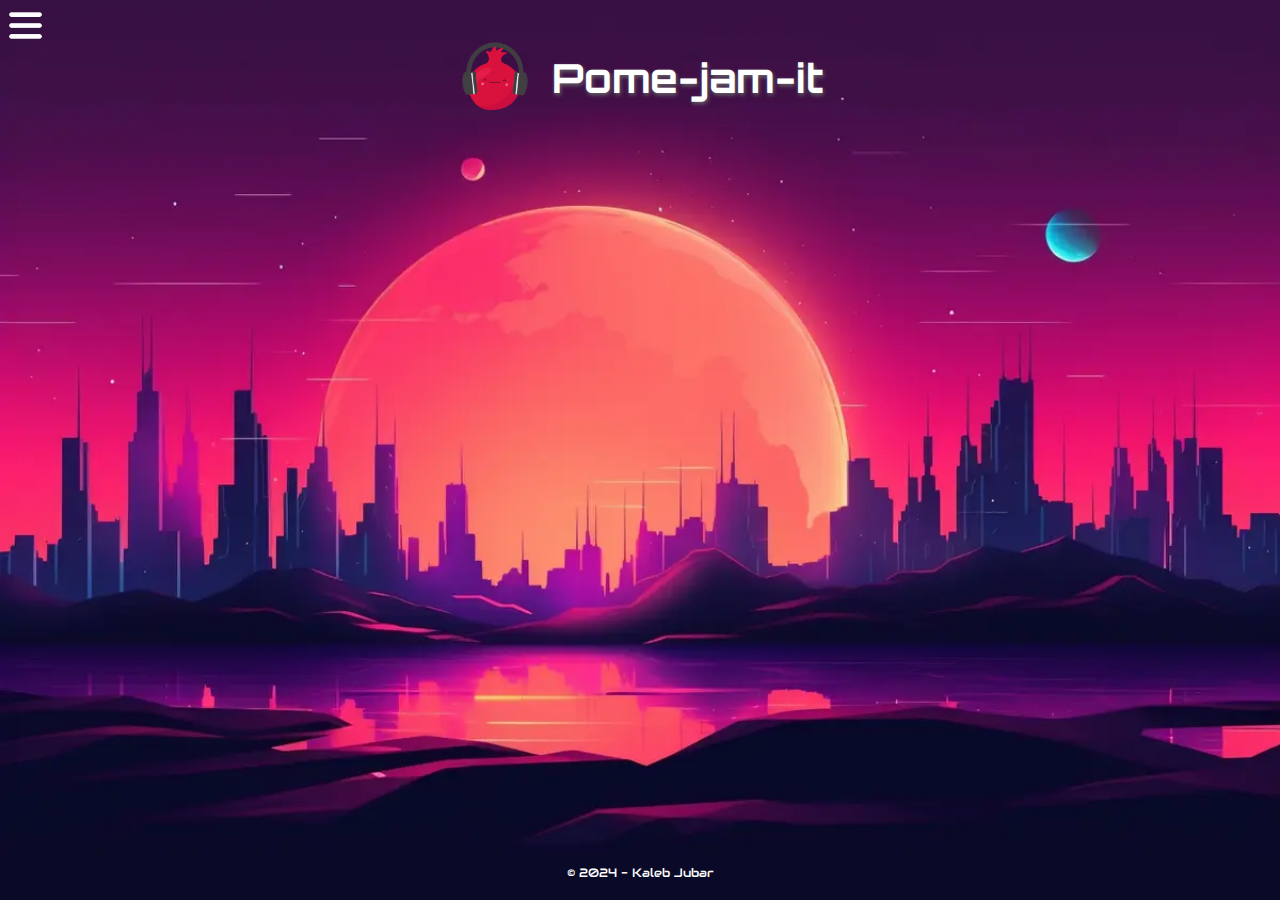
==== pages/notifs/index.html @ 7b560c91 "Add navigation" ====
<!DOCTYPE html>
<!--
 Author: Kaleb Jubar
 Created: 23 May 2024, 5:06:56 PM
 Last update: 15 Jul 2024, 2:23:47 PM
 Copyright (c) 2024 Kaleb Jubar
-->
<html lang="en">
    <head>
        <!-- general metadata -->
        <title>Pome-jam-it - Lab 4</title>
        
        <meta charset="UTF-8">
        <meta name="viewport" content="width=device-width, initial-scale=1.0">
        <link rel="stylesheet" type="text/css" href="/css/main.css">
        <link rel="manifest" href="/manifest.json">

        <!-- Apple-specific manifest tags -->
        <meta name="apple-mobile-web-app-capable" content="yes">
        <meta name="apple-mobile-web-app-status-bar-style" content="black">
        <meta name="apple-mobile-web-app-title" content="Pome-jam-it">
        <meta name="theme-color" content="#0A0927">
        <link rel="apple-touch-startup-image" href="/images/icons/splash_portrait.png" media="(orientation: portrait)">
        <link rel="apple-touch-startup-image" href="/images/icons/splash_landscape.png" media="(orientation: landscape)">
        
        <!-- generated by Google fonts -->
        <link rel="preconnect" href="https://fonts.googleapis.com">
        <link rel="preconnect" href="https://fonts.gstatic.com" crossorigin>
        <link href="https://fonts.googleapis.com/css2?family=Audiowide&family=Orbitron:wght@400..900&display=swap" rel="stylesheet">

        <!-- icon/theme metas, generated by https://realfavicongenerator.net -->
        <link rel="apple-touch-icon" sizes="180x180" href="/images/icons/apple-touch-icon.png">
        <link rel="icon" type="image/png" sizes="32x32" href="/images/icons/favicon-32x32.png">
        <link rel="icon" type="image/png" sizes="16x16" href="/images/icons/favicon-16x16.png">
        <link rel="mask-icon" href="/images/icons/safari-pinned-tab.svg" color="#fab989">
        <link rel="shortcut icon" href="/images/icons/favicon.ico">
        <meta name="msapplication-TileColor" content="#fab989">
        <meta name="msapplication-config" content="/images/icons/browserconfig.xml">
    </head>
    <body>
        <header>
            <img id="logo" src="/images/pomejamit.png" alt="Pome-jam-it logo">
            <h1>Pome-jam-it</h1>
        </header>
        <main>
            
        </main>
        <footer>
            <p>&copy; 2024 - Kaleb Jubar</p>
        </footer>

        <div id="navDrawer">
            <ul class="nav-link-container">
                <li id="navHome" class="nav-link"><a href="/index.html">Home</a></li>
                <li id="navNotifs" class="nav-link"><a href="#">Notifications</a></li>
            </ul>
        </div>
        <img id="navBurger" src="/images/hamburger.png">
        
        <script src="./scripts.js" type="module"></script>
    </body>
</html>
---- css/main.css ----
/*
 *  Author: Kaleb Jubar
 *  Created: 23 May 2024, 5:07:00 PM
 *  Last update: 15 Jul 2024, 2:25:11 PM
 *  Copyright (c) 2024 Kaleb Jubar
 */

/* clear margin and padding on all components so we can make our own styles
   also set border-box sizing so we don't have to do math for static-sized things */
*, *::before, *::after {
    margin: 0;
    padding: 0;
    box-sizing: border-box;
}

/*** base and mobile-specific styles ***/

/* colors and page-wide styles */
:root {
    --bg-dark: #0A0927;
    --accent: #FAB989;

    --mid-gray: #666;
    --light-gray: #AAA;
    --error: #C00;
}

.text-muted {
    color: var(--mid-gray);
}

.hidden {
    display: none !important;   /* use !important here to override ID styles */
}

/* page layout */
body {
    display: flex;
    flex-direction: column;
    min-height: 100vh;

    background-image: url("../images/background.webp");
    background-position: center top;
    background-repeat: no-repeat;
    background-color: var(--bg-dark);

    font-family: 'Audiowide', sans-serif;
    font-size: 1.25em;
    text-align: center;
    color: white;
}

header {
    display: flex;
    flex-direction: row;
    justify-content: center;
    align-items: center;
    gap: 20px;
    padding: 40px 0 20px 0;
}

#errors {
    display: flex;
    flex-direction: column;
    gap: 7px;
    max-width: 90%;
    margin: auto;
    padding: 12px;
    
    border-radius: 10px;

    font-size: 0.9em;
    text-align: left;
    color: var(--bg-dark);

    background-color: white;
}

#errTitle {
    font-weight: bold;
    color: var(--error);
}

main {
    flex-grow: 1;
    display: flex;
    flex-direction: column;
    padding-top: 20px;
}

#addSection {
    padding-bottom: 40px;
}

#songList {
    flex-grow: 1;
}

footer {
    padding-bottom: 20px;

    font-size: 0.6em;
}

/* headers and text */
h1, h2 {
    font-family: 'Orbitron', sans-serif;
}

h1, h2, label {
    text-shadow: 1px 2px 4px var(--mid-gray);
}

h2 {
    padding-bottom: 20px;
}

#logo {
    height: 75px;
}

/* form */
form {
    display: flex;
    flex-direction: column;
    align-items: flex-end;
    gap: 10px;
    padding: 0 30px;

    text-align: left;
}

input {
    width: 100%;
    padding: 5px;

    border: none;
    border-radius: 5px;

    font-size: 0.9em;
}
input:not([type="submit"]):focus {
    outline: none;
    box-shadow: inset 2px 2px 6px var(--light-gray);
}

input[type="submit"] {
    width: 25%;
    margin-top: 20px;

    box-shadow: 1px 2px 4px var(--mid-gray);

    font-family: 'Audiowide', sans-serif;
}

input[type="submit"]:active {
    transform: translateY(2px);

    box-shadow: none;
}

input[type="submit"]:focus, button:focus {
    outline-color: var(--accent);
}

label {
    position: relative;
    display: block;

    width: 100%;
}

label::after {
    content: attr(data-error);
    
    position: absolute;
    left: 60px;
    margin-left: 40px;
    padding: 5px;
    opacity: 0;

    border-radius: 5px;
    
    box-shadow: 1px 2px 4px var(--mid-gray);

    font-size: 0.75em;
    color: var(--error);
    text-shadow: none;

    background-color: white;

    transition: opacity 0.5s;
}

label.invalid::after {
    opacity: 1;
}

/* playlist */
.card-list {
    display: flex;
    flex-direction: column;
    align-items: center;
    gap: 20px;
    padding-bottom: 40px;
}

.card-list > .card {
    position: relative;
    display: flex;
    flex-direction: column;
    gap: 10px;
    width: 70%;
    padding: 10px;

    border-radius: 5px;
    
    box-shadow: 1px 2px 4px var(--mid-gray);

    text-align: left;
    color: var(--bg-dark);

    background-color: white;
}

.card > h3 {
    margin-right: 25px;
}

.card > .song-details {
    display: flex;
    flex-direction: row;
    justify-content: space-between;
    align-items: flex-end;
}

.card .likes {
    display: flex;
    flex-direction: row;
    gap: 10px;
}

.card .like-icon {
    height: 20px;
}

.card > .card-close {
    position: absolute;
    top: 7px;
    right: 10px;
    padding: 0 4px;

    border-radius: 2px;

    color: var(--error);
}

.card > .card-close:active {
    box-shadow: inset 1px 2px 4px var(--light-gray);
}

button.card-close {
    border: none;

    font-family: 'Audiowide', sans-serif;
    font-size: 0.9em;

    background: none;
}

/* navigation */
#navDrawer {
    position: absolute;
    top: -120px;
    width: 100%;
    height: 120px;

    transition: all 500ms;
}

#navDrawer.open {
    top: 0;
    background-color: rgba(0, 0, 0, 0.75);
}

#navDrawer > .nav-link-container {
    display: flex;
    flex-direction: column;
    justify-content: space-evenly;
    height: 100%;
}

.nav-link > a {
    text-decoration: none;
    color: white;
}

.nav-link > a:visited {
    text-decoration: none;
    color: white;
}

#navBurger {
    position: absolute;
    top: 8px;
    left: 8px;
    height: 35px;

    cursor: pointer;
}

/*** desktop-specific styles ***/
@media screen and (min-width: 768px) {
    /* make the background fit the screen width
       doing 100vw instead of cover makes it so it doesn't resize
       when the screen needs to scroll */
    body {
        background-size: 100vw;
    }

    /* side-by-side layout */
    main {
        flex-direction: row;
    }

    #addSection {
        width: 35%;
    }

    #songList {
        width: 65%;
        padding: 0 40px;
    }

    /* playlist grid view */
    #playlistContainer {
        display: grid;
        grid-template-columns: 1fr 1fr 1fr;
    }

    .card-list > .card {
        width: 100%;
    }
}
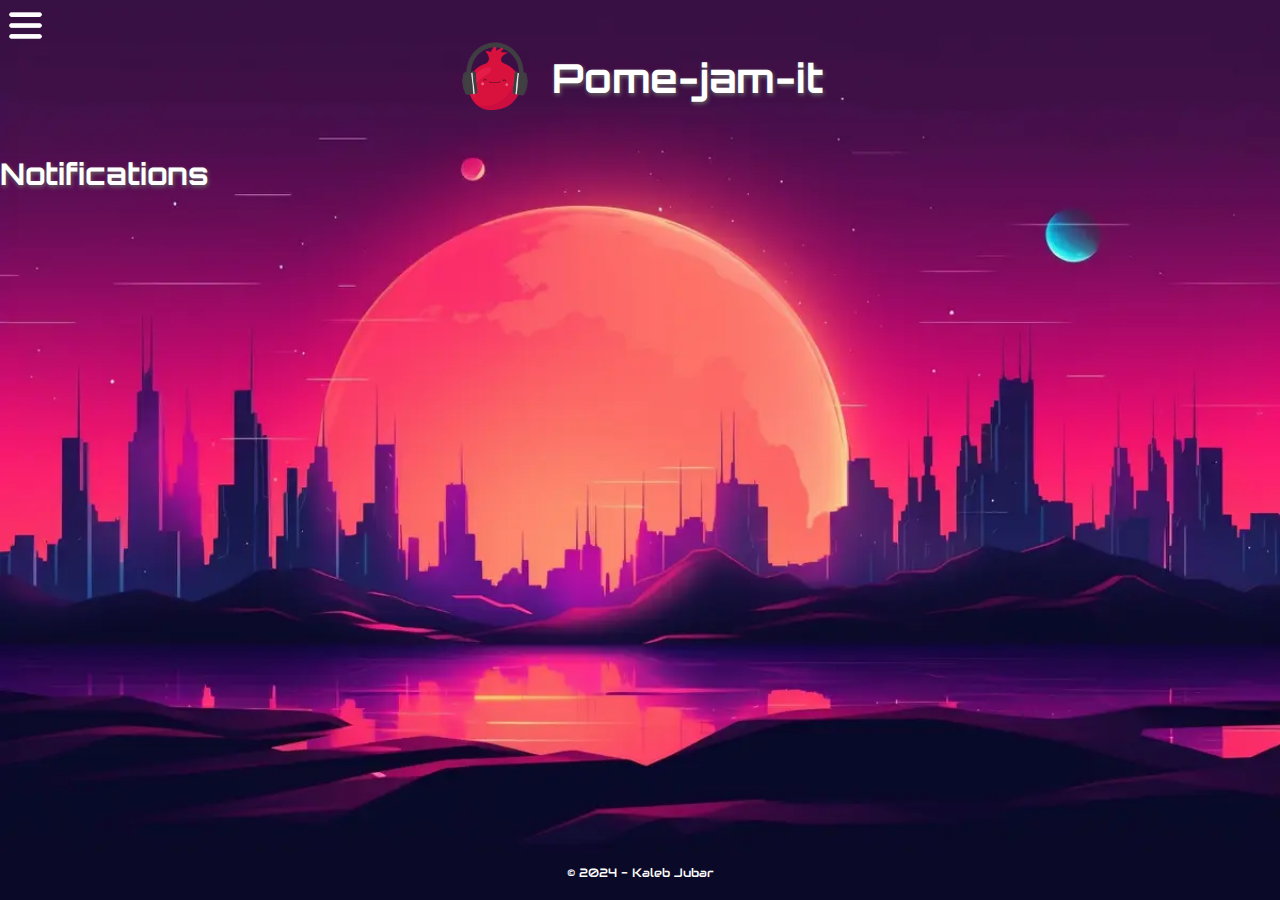
==== commit 15a457f2: "Separate out some util functions" ====
--- a/pages/notifs/index.html
+++ b/pages/notifs/index.html
@@ -2,7 +2,7 @@
 <!--
  Author: Kaleb Jubar
  Created: 23 May 2024, 5:06:56 PM
- Last update: 15 Jul 2024, 2:23:47 PM
+ Last update: 15 Jul 2024, 2:38:14 PM
  Copyright (c) 2024 Kaleb Jubar
 -->
 <html lang="en">
@@ -42,8 +42,13 @@
             <img id="logo" src="/images/pomejamit.png" alt="Pome-jam-it logo">
             <h1>Pome-jam-it</h1>
         </header>
+        <div id="errors" class="hidden">
+            <!-- errors filled by JS -->
+            <p id="errTitle" class="title"></p>
+            <p id="errMsg"></p>
+        </div>
         <main>
-            
+            <h2>Notifications</h2>
         </main>
         <footer>
             <p>&copy; 2024 - Kaleb Jubar</p>
@@ -51,7 +56,7 @@
 
         <div id="navDrawer">
             <ul class="nav-link-container">
-                <li id="navHome" class="nav-link"><a href="/index.html">Home</a></li>
+                <li id="navHome" class="nav-link"><a href="/">Home</a></li>
                 <li id="navNotifs" class="nav-link"><a href="#">Notifications</a></li>
             </ul>
         </div>
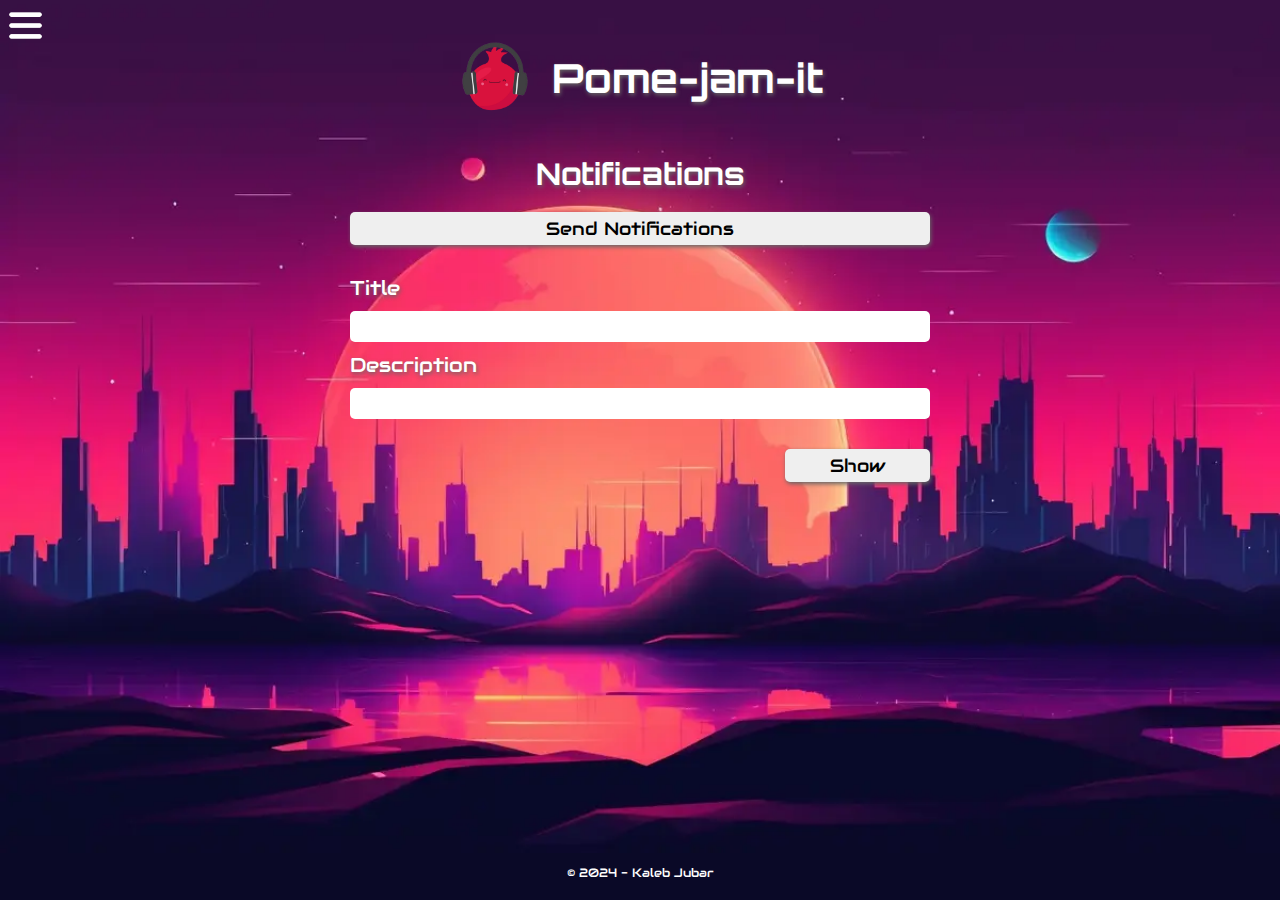
==== commit e0d9a9de: "Notification page layout" ====
--- a/pages/notifs/index.html
+++ b/pages/notifs/index.html
@@ -2,7 +2,7 @@
 <!--
  Author: Kaleb Jubar
  Created: 23 May 2024, 5:06:56 PM
- Last update: 15 Jul 2024, 2:38:14 PM
+ Last update: 15 Jul 2024, 2:58:16 PM
  Copyright (c) 2024 Kaleb Jubar
 -->
 <html lang="en">
@@ -48,7 +48,20 @@
             <p id="errMsg"></p>
         </div>
         <main>
-            <h2>Notifications</h2>
+            <div id="notifSection">
+                <h2>Notifications</h2>
+                <form autocomplete="off" novalidate method="post">
+                    <input id="allowNotifs" type="button" value="Send Notifications">
+
+                    <label id="notifTitleLabel" for="notifTitle" data-error="Title is required">Title</label>
+                    <input id="notifTitle" name="notifTitle" required>
+
+                    <label id="notifDescLabel" for="notifDesc" data-error="Description is required">Description</label>
+                    <input id="notifDesc" name="notifDesc" required>
+
+                    <input id="showNotif" type="submit" value="Show">
+                </form>
+            </div>
         </main>
         <footer>
             <p>&copy; 2024 - Kaleb Jubar</p>
--- a/css/main.css
+++ b/css/main.css
@@ -1,7 +1,7 @@
 /*
  *  Author: Kaleb Jubar
  *  Created: 23 May 2024, 5:07:00 PM
- *  Last update: 15 Jul 2024, 2:25:11 PM
+ *  Last update: 15 Jul 2024, 2:59:37 PM
  *  Copyright (c) 2024 Kaleb Jubar
  */
 
@@ -139,7 +139,7 @@
 
     font-size: 0.9em;
 }
-input:not([type="submit"]):focus {
+input:not([type="submit"], [type="button"]):focus {
     outline: none;
     box-shadow: inset 2px 2px 6px var(--light-gray);
 }
@@ -147,19 +147,25 @@
 input[type="submit"] {
     width: 25%;
     margin-top: 20px;
-
+}
+
+input[type="button"] {
+    margin-bottom: 20px;
+}
+
+input[type="submit"], input[type="button"] {
     box-shadow: 1px 2px 4px var(--mid-gray);
 
     font-family: 'Audiowide', sans-serif;
 }
 
-input[type="submit"]:active {
+input[type="submit"]:active, input[type="button"]:active {
     transform: translateY(2px);
 
     box-shadow: none;
 }
 
-input[type="submit"]:focus, button:focus {
+input[type="submit"]:focus, input[type="button"]:focus, button:focus {
     outline-color: var(--accent);
 }
 
@@ -174,8 +180,7 @@
     content: attr(data-error);
     
     position: absolute;
-    left: 60px;
-    margin-left: 40px;
+    left: 140px;
     padding: 5px;
     opacity: 0;
 
@@ -332,6 +337,12 @@
         padding: 0 40px;
     }
 
+    #notifSection {
+        flex-grow: 1;
+        max-width: 50%;
+        margin: 0 auto;
+    }
+
     /* playlist grid view */
     #playlistContainer {
         display: grid;
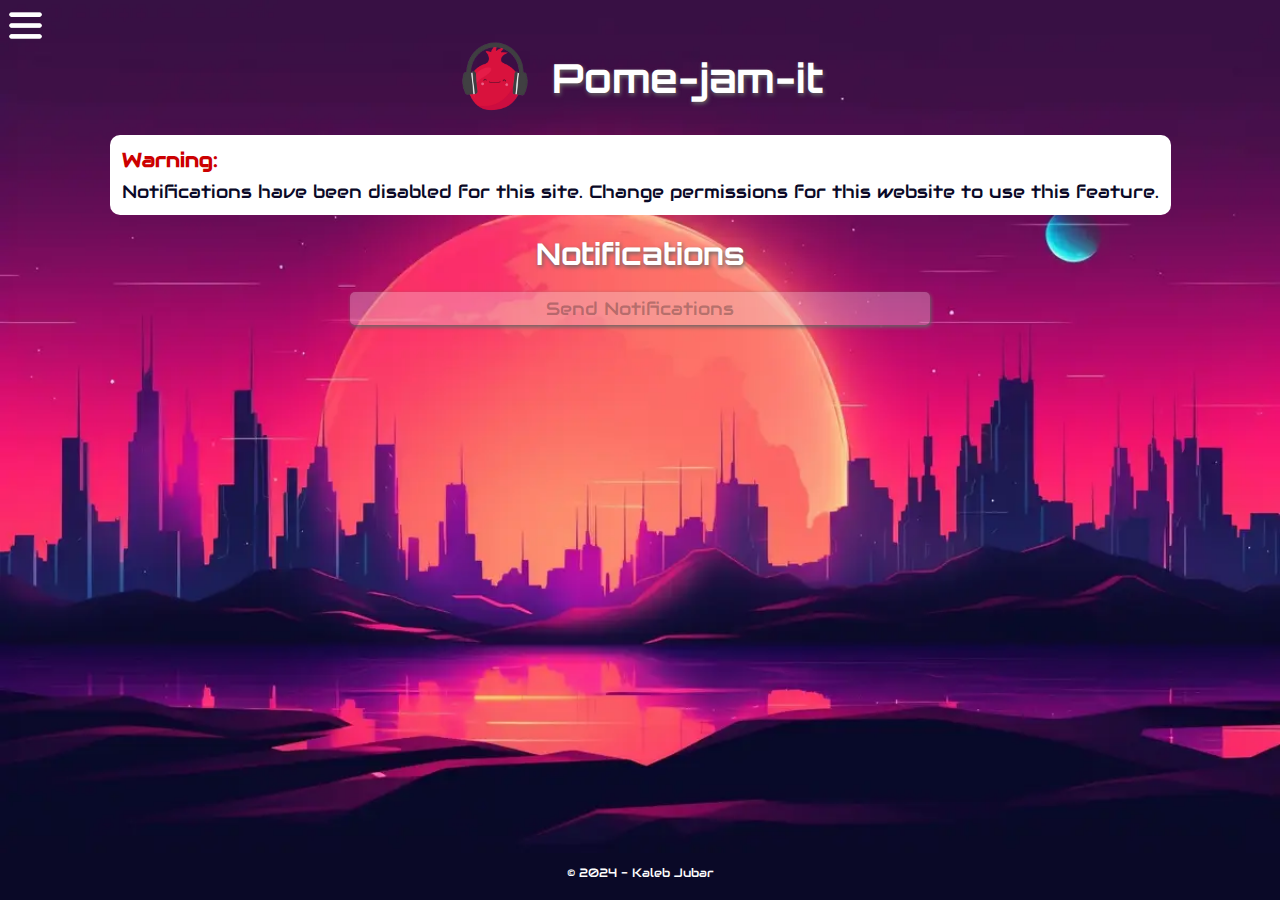
==== commit 3990f16a: "Add permission checking for notifications" ====
--- a/pages/notifs/index.html
+++ b/pages/notifs/index.html
@@ -2,7 +2,7 @@
 <!--
  Author: Kaleb Jubar
  Created: 23 May 2024, 5:06:56 PM
- Last update: 15 Jul 2024, 2:58:16 PM
+ Last update: 15 Jul 2024, 5:01:27 PM
  Copyright (c) 2024 Kaleb Jubar
 -->
 <html lang="en">
@@ -42,10 +42,10 @@
             <img id="logo" src="/images/pomejamit.png" alt="Pome-jam-it logo">
             <h1>Pome-jam-it</h1>
         </header>
-        <div id="errors" class="hidden">
-            <!-- errors filled by JS -->
-            <p id="errTitle" class="title"></p>
-            <p id="errMsg"></p>
+        <div id="messages" class="hidden">
+            <!-- messages/errors filled by JS -->
+            <p id="msgTitle" class="title"></p>
+            <p id="msgDesc"></p>
         </div>
         <main>
             <div id="notifSection">
@@ -53,13 +53,15 @@
                 <form autocomplete="off" novalidate method="post">
                     <input id="allowNotifs" type="button" value="Send Notifications">
 
-                    <label id="notifTitleLabel" for="notifTitle" data-error="Title is required">Title</label>
-                    <input id="notifTitle" name="notifTitle" required>
+                    <div id="notifForm" class="hidden">
+                        <label id="notifTitleLabel" for="notifTitle" data-error="Title is required">Title</label>
+                        <input id="notifTitle" name="notifTitle" required>
 
-                    <label id="notifDescLabel" for="notifDesc" data-error="Description is required">Description</label>
-                    <input id="notifDesc" name="notifDesc" required>
+                        <label id="notifDescLabel" for="notifDesc" data-error="Description is required">Description</label>
+                        <input id="notifDesc" name="notifDesc" required>
 
-                    <input id="showNotif" type="submit" value="Show">
+                        <input id="showNotif" type="submit" value="Show">
+                    </div>
                 </form>
             </div>
         </main>
--- a/css/main.css
+++ b/css/main.css
@@ -1,7 +1,7 @@
 /*
  *  Author: Kaleb Jubar
  *  Created: 23 May 2024, 5:07:00 PM
- *  Last update: 15 Jul 2024, 2:59:37 PM
+ *  Last update: 15 Jul 2024, 4:59:48 PM
  *  Copyright (c) 2024 Kaleb Jubar
  */
 
@@ -59,7 +59,7 @@
     padding: 40px 0 20px 0;
 }
 
-#errors {
+#messages {
     display: flex;
     flex-direction: column;
     gap: 7px;
@@ -76,8 +76,12 @@
     background-color: white;
 }
 
-#errTitle {
+#msgTitle {
     font-weight: bold;
+    font-size: 1.1em;
+}
+
+#messages.error > #msgTitle {
     color: var(--error);
 }
 
@@ -130,6 +134,14 @@
     text-align: left;
 }
 
+#notifForm {
+    display: flex;
+    flex-direction: column;
+    align-items: flex-end;
+    gap: 10px;
+    width: 100%;
+}
+
 input {
     width: 100%;
     padding: 5px;
@@ -139,6 +151,7 @@
 
     font-size: 0.9em;
 }
+
 input:not([type="submit"], [type="button"]):focus {
     outline: none;
     box-shadow: inset 2px 2px 6px var(--light-gray);
